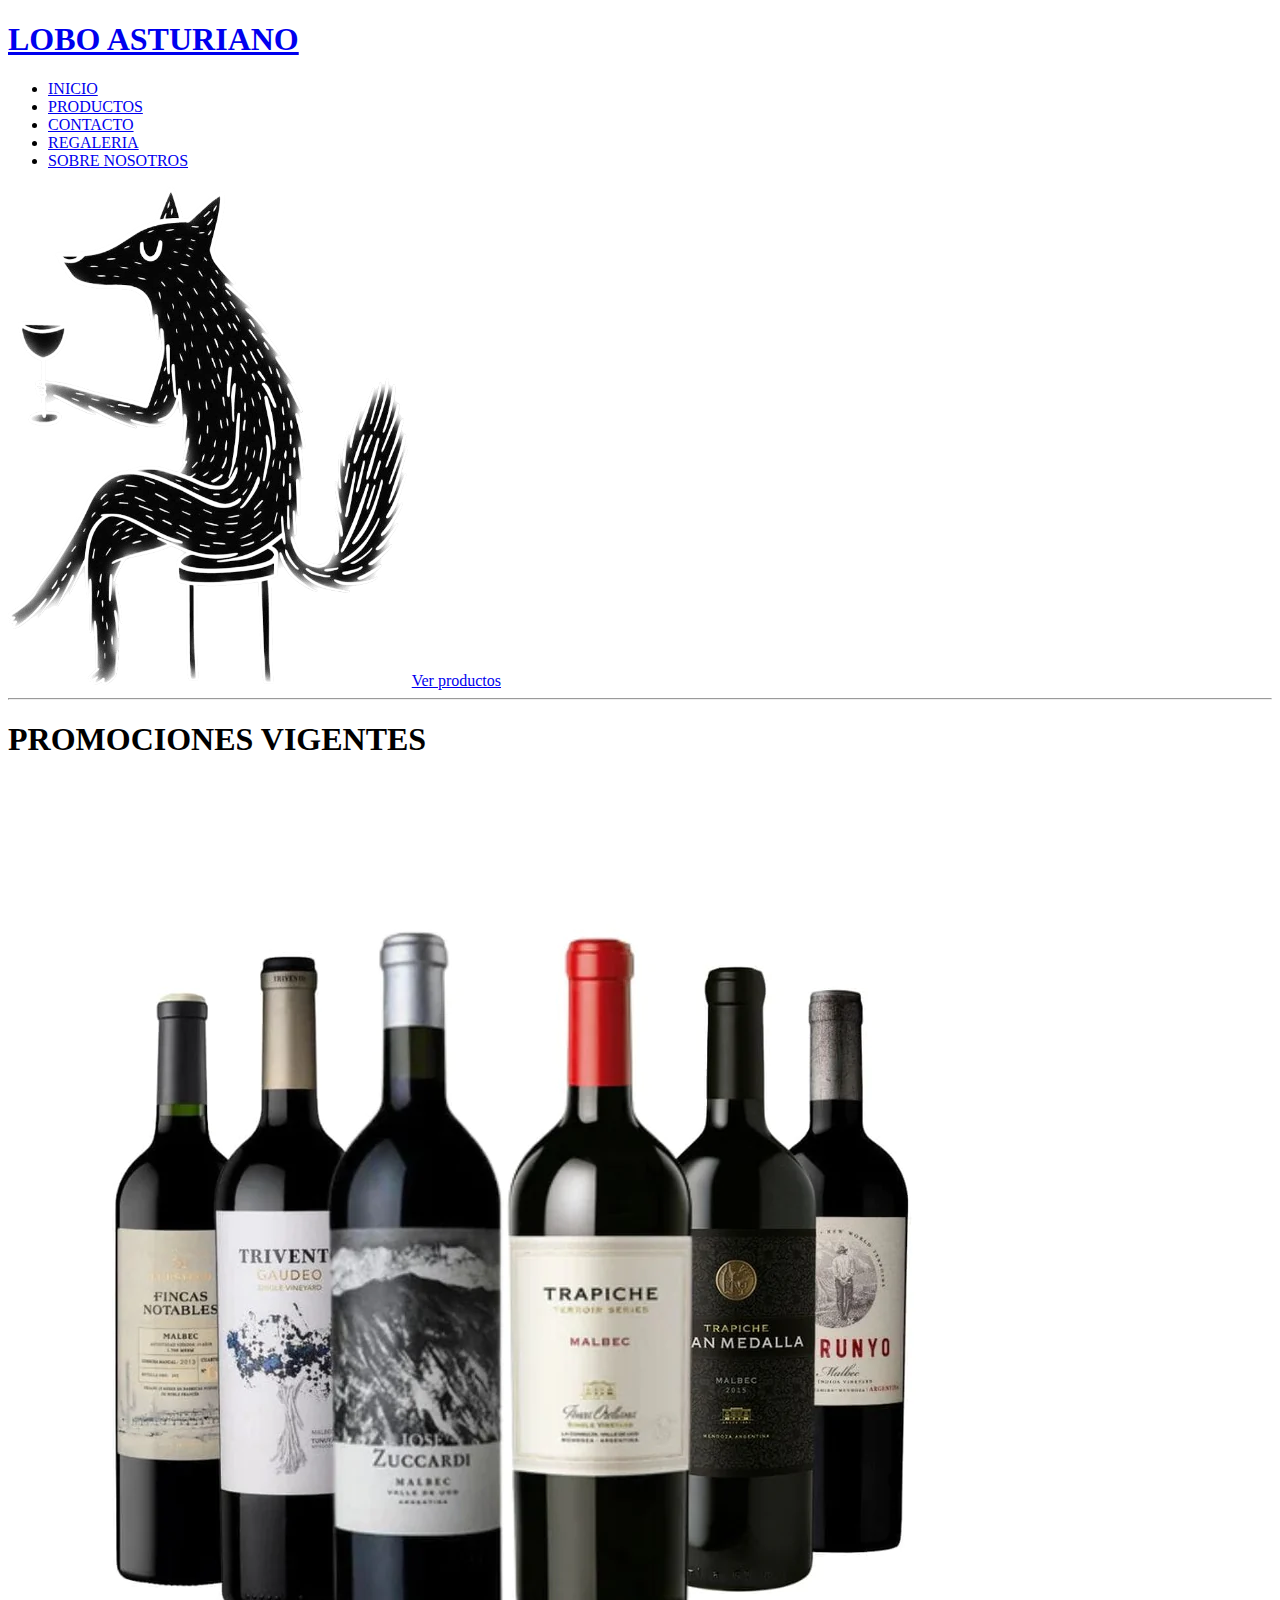
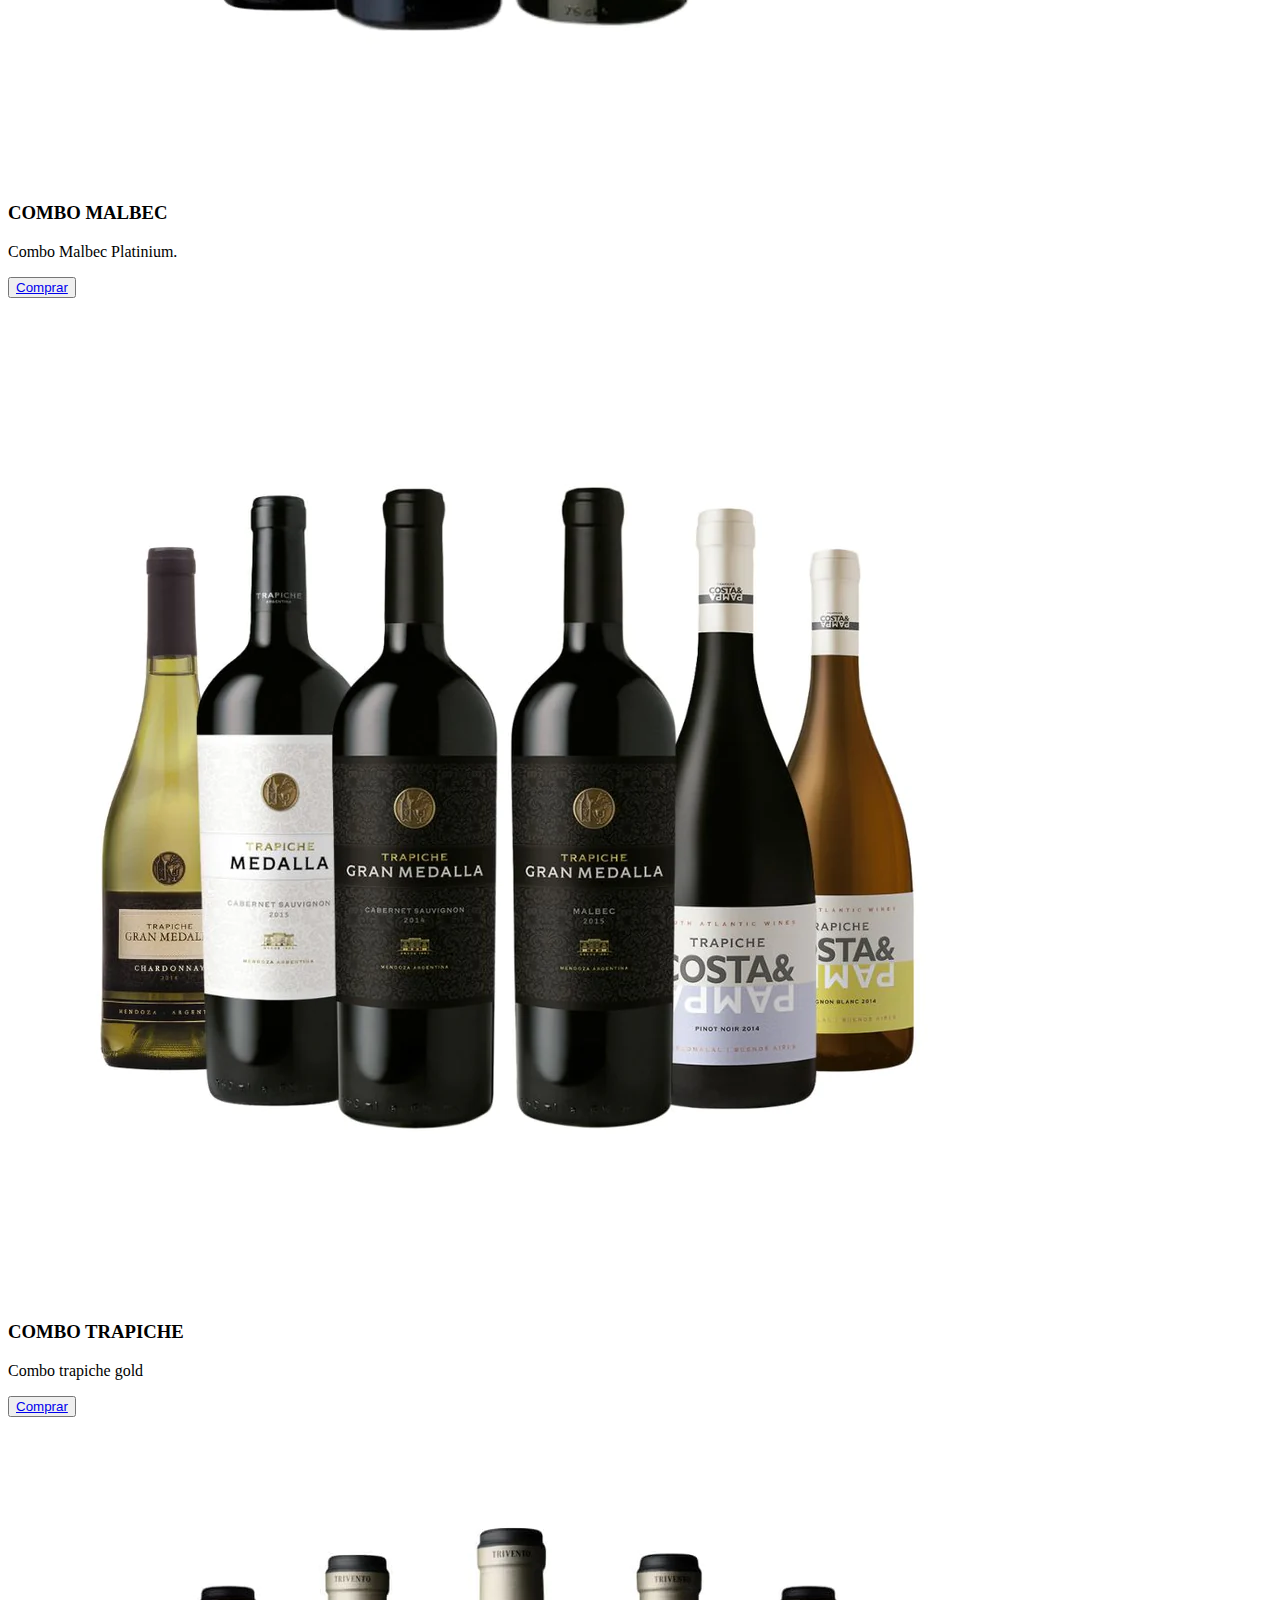
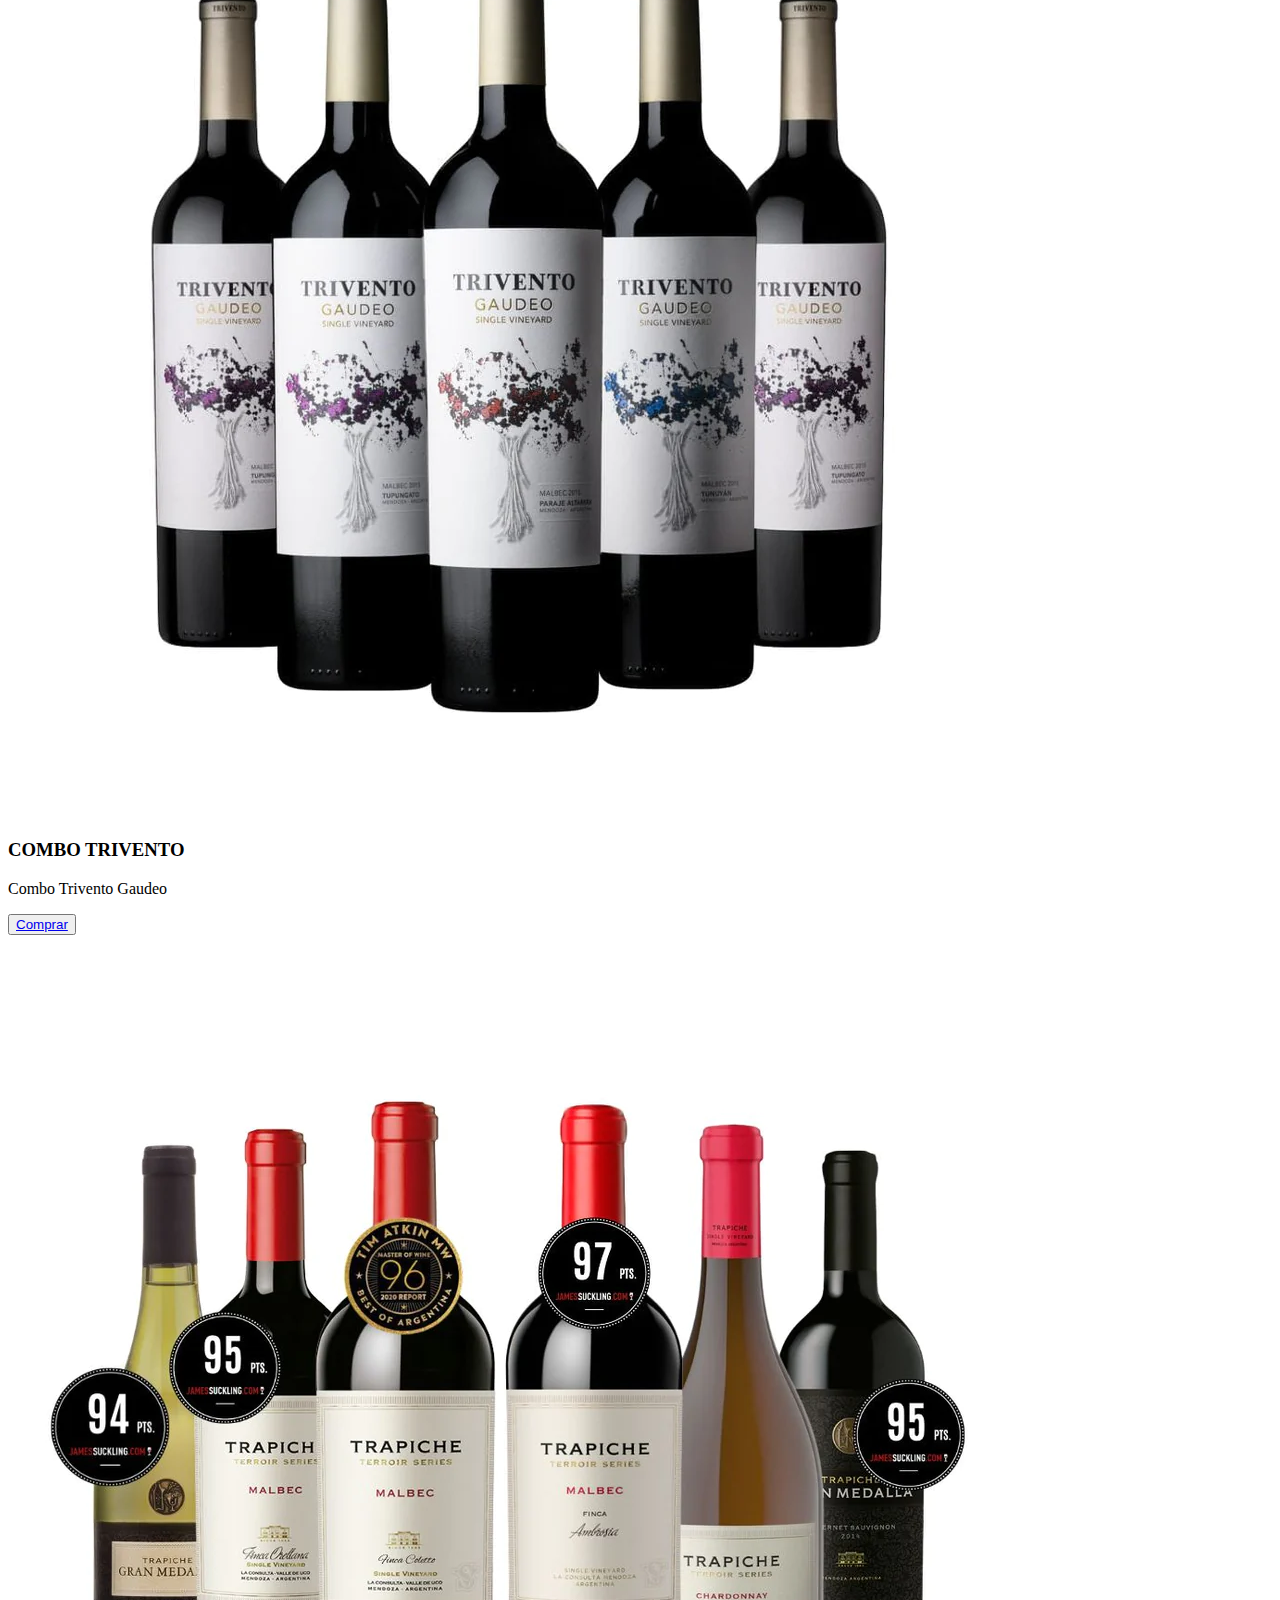
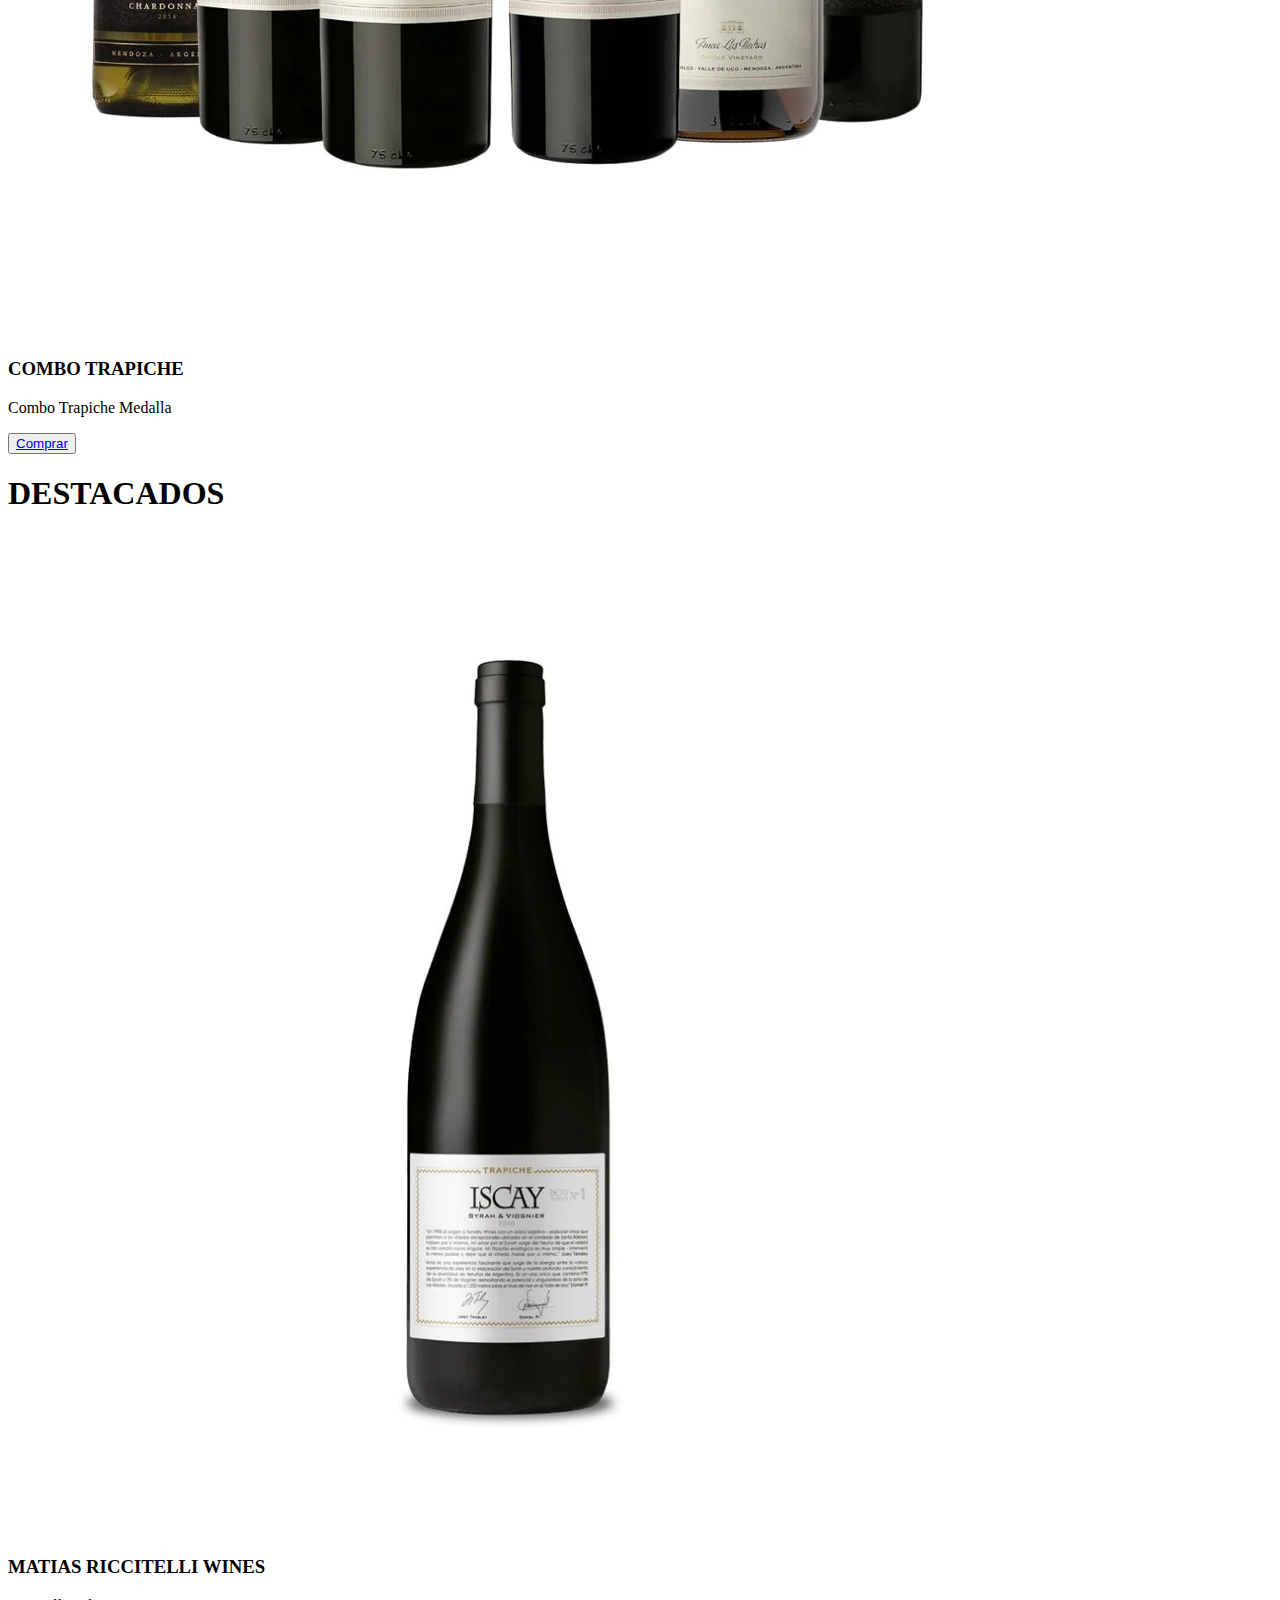
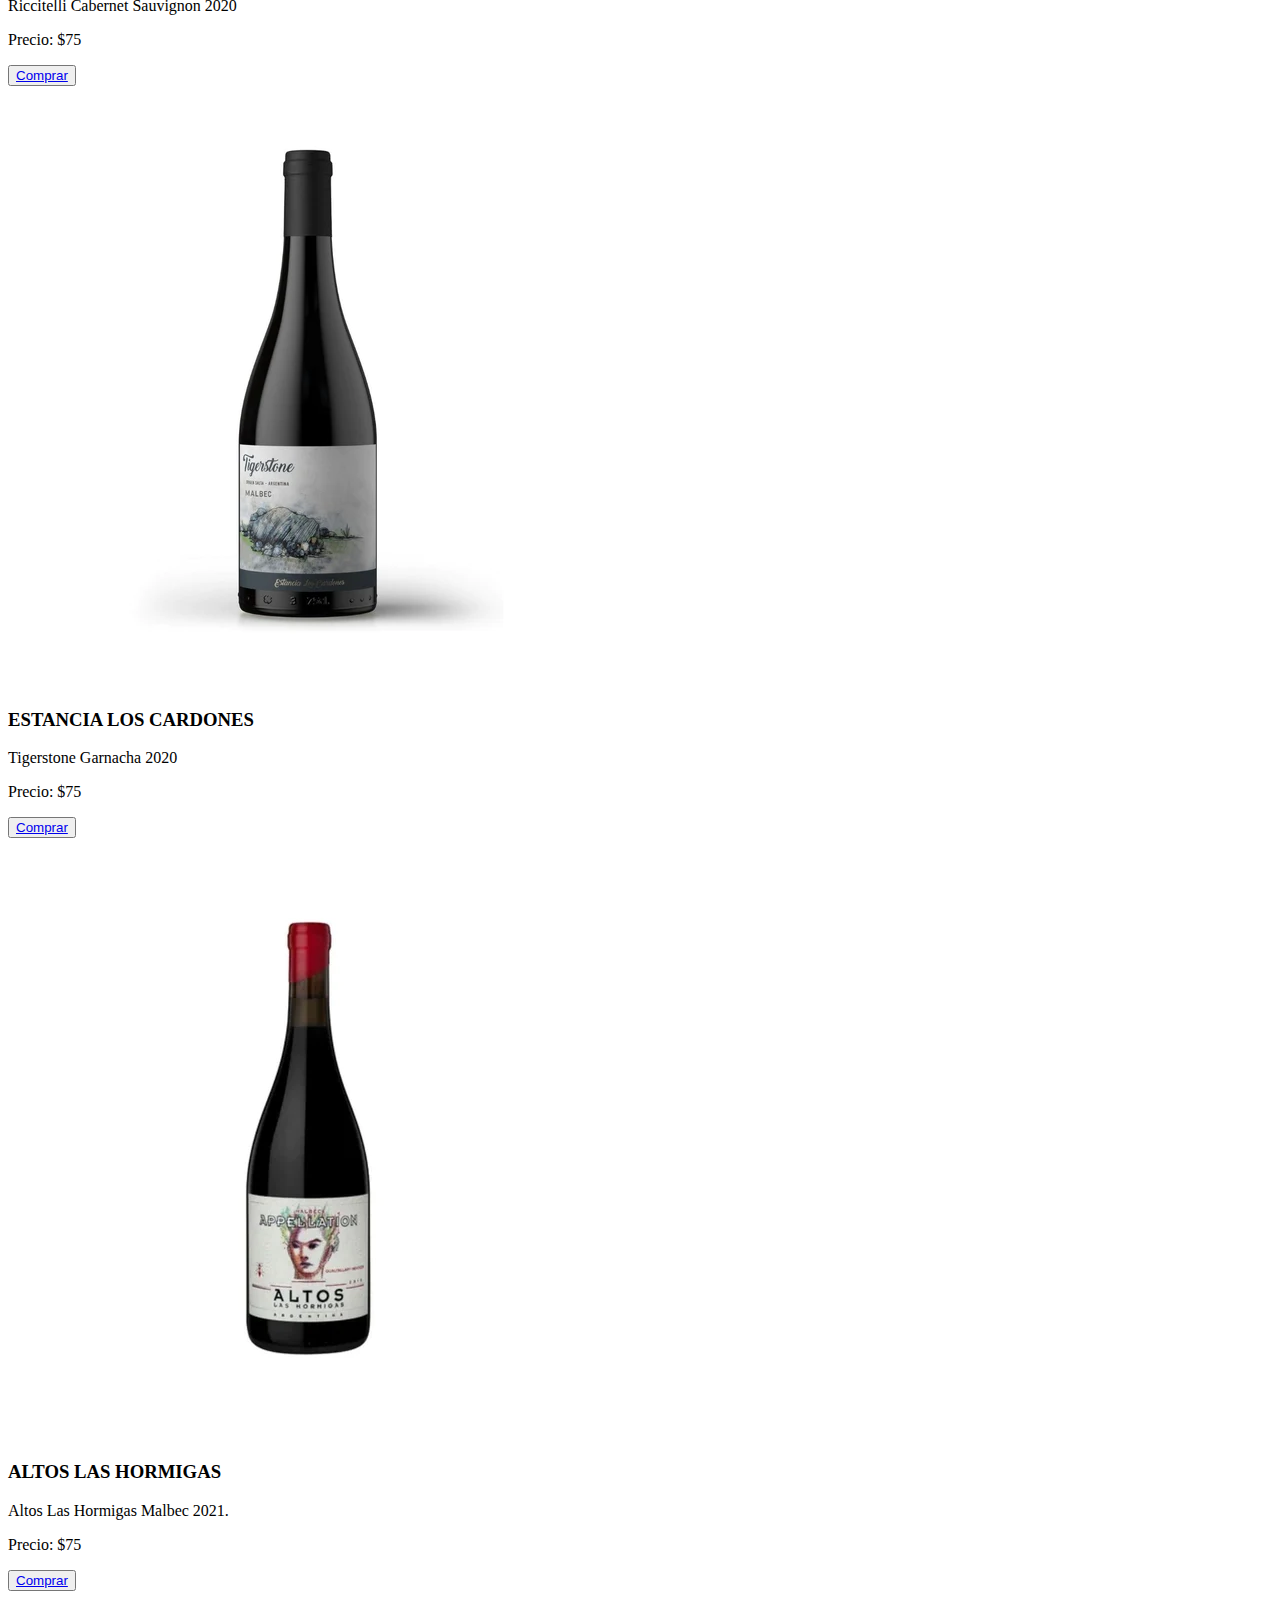
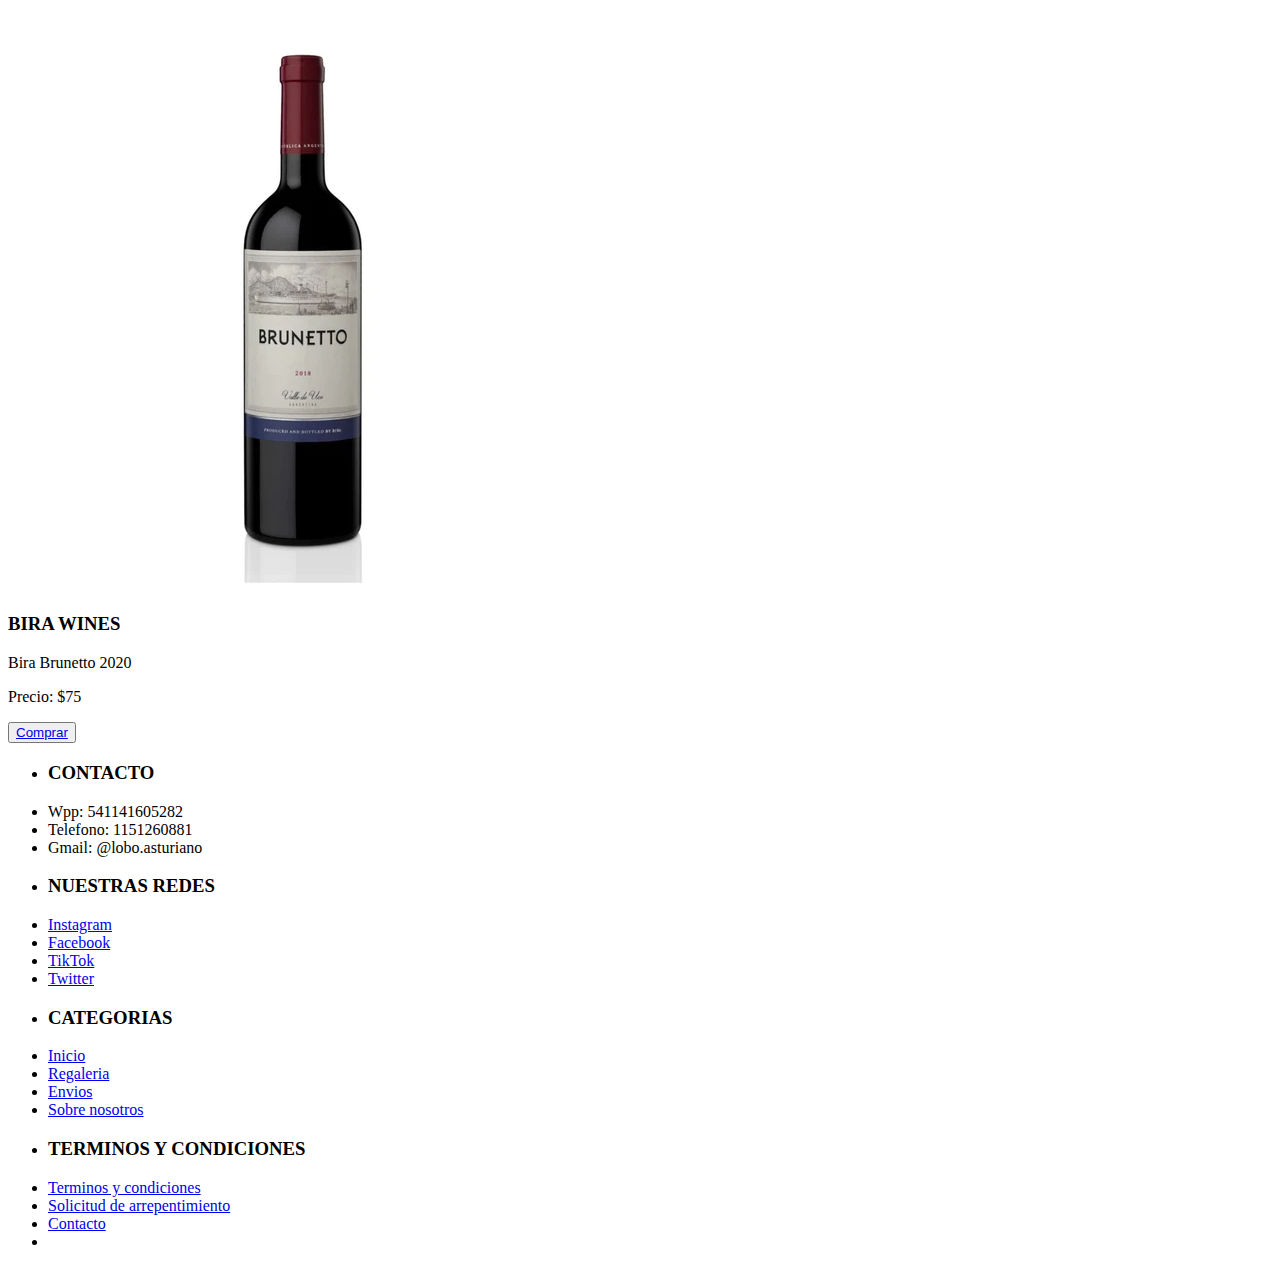
==== index.html @ b6e5e40c "Agregando index" ====
<!DOCTYPE html>
<html lang="es">
<head>
	<meta charset="UTF-8">
	<meta http-equiv="X-UA-Compatible" content="IE=edge">
	<meta name="viewport" content="width=device-width, initial-scale=1.0">	
    <link rel="stylesheet" href="./estilo.css">
    <link rel="shortcut icon" href="./imagenes/favicon.jpeg">
	<title>Lobo Asturiano</title>
</head>

<body>
  <div class="container">
    <!-- Nav -->
    <nav class="main-nav">
      <div class="h1">
        <h1><a href="./index.html">LOBO ASTURIANO</a></h1>
      </div>
      <ul class="main-menu">
        <li><a href="./index.html">INICIO</a></li>
        <li><a href="./paginas/productos.html">PRODUCTOS</a></li>
        <li><a href="./paginas/contacto.html">CONTACTO</a></li>
        <li><a href="#">REGALERIA</a></li>
        <li><a href="#">SOBRE NOSOTROS</a></li>
      </ul>

    </nav>
    <!-- Mas -->
    <header class="mas">
      <img src="./imagenes/LoboLogo.png" alt="LoboLogo" height="500px" width="400px"> 
      <a href="./paginas/productos.html" class="btn">Ver productos <i class="fas fa-chevron-right"></i>
      </a>
    </header>
    <hr>
    <div class="h1-mas"><h1>PROMOCIONES VIGENTES</h1>
    </div>
    <!-- Promos  -->
    <section class="promos">
      <div>
        <img src="./imagenes/combo-malbec.jpeg" alt="Combo">
        <h3>COMBO MALBEC</h3>
        <p> Combo Malbec Platinium.</p>
        <button><a href="#">Comprar</a></button>
      </div>
      <div>
        <img src="./imagenes/combo-gold.jpeg" alt="Combo">
        <h3>COMBO TRAPICHE</h3>
        <p>Combo trapiche gold</p>
        <button><a href="#">Comprar</a></button>
      </div>
      <div>
        <img src="./imagenes/combo-trivento.jpeg" alt="Combo" />
        <h3>COMBO TRIVENTO</h3>
        <p>Combo Trivento Gaudeo</p>
        <button><a href="#">Comprar</a></button>
      </div>
      <div>
        <img src="./imagenes/combo-trapiche.jpeg" alt="Combo" />
        <h3>COMBO TRAPICHE</h3>
        <p>Combo Trapiche Medalla</p>
        <button><a href="#">Comprar</a></button>
      </div>
    </section>
 <div class="h1-destacados"><h1>DESTACADOS</h1>
 </div>
    <!-- Destacados -->
			<section class="promos">
        <div>
          <img src="./imagenes/trapiche-iscay.jpeg" alt="Producto">
          <h3>MATIAS RICCITELLI WINES</h3>
          <p>Riccitelli Cabernet Sauvignon 2020	</p>
          <p>Precio: $75</p>
          <button><a href="#">Comprar</a></button>
        </div>
				<div>
					<img src="./imagenes/tigerstone.jpeg" alt="Moet" />
					<h3>ESTANCIA LOS CARDONES</h3>
					<p>Tigerstone Garnacha 2020</p> 
          <p>Precio: $75</p>
        <button><a href="#">Comprar</a></button>
				</div>
				<div>
					<img src="./imagenes/altos.jpeg" alt="Moet" />
					<h3>ALTOS LAS HORMIGAS</h3>
					<p>Altos Las Hormigas Malbec 2021.</p> 
          <p>Precio: $75</p>
        <button><a href="#">Comprar</a></button>
				</div>
				<div>
					<img src="./imagenes/bira.jpeg" alt="Moet" />
					<h3>BIRA WINES</h3>
					<p>Bira Brunetto 2020</p> 
          <p>Precio: $75</p>
        <button><a href="#">Comprar</a></button>
				</div>
      </section>
    </div>
</body>
</html>
      <!-- Footer Links -->
<footer class="links">
        <div class="links-footer">
          <ul>
            <li><h3>CONTACTO</h3></li>
            <li>Wpp: 541141605282</li>
            <li>Telefono: 1151260881</li>
            <li>Gmail: @lobo.asturiano</li>
          </ul>
          <ul>
            <li><h3>NUESTRAS REDES</h3></li>
            <li><a href="https://instagram.com/lobo.asturiano" alt="Instagram">Instagram</a></li>
            <li><a href="#">Facebook</a></li>
            <li><a href="#">TikTok</a></li>
            <li><a href="#">Twitter</a></li>
          </ul>
          <ul>
            <li><h3>CATEGORIAS</h3></li>
            <li><a href="#">Inicio</a></li>
            <li><a href="#">Regaleria</a></li>
            <li><a href="#">Envios</a></li>
            <li><a href="#">Sobre nosotros</a></li>
          </ul>
          <ul>
            <li><h3>TERMINOS Y CONDICIONES</h3></li>
            <li><a href="#">Terminos y condiciones</a></li>
            <li><a href="#">Solicitud de arrepentimiento</a></li>
            <li><a href="#">Contacto</a></li>
            <li></li>
          </ul>
        </div>
</footer>
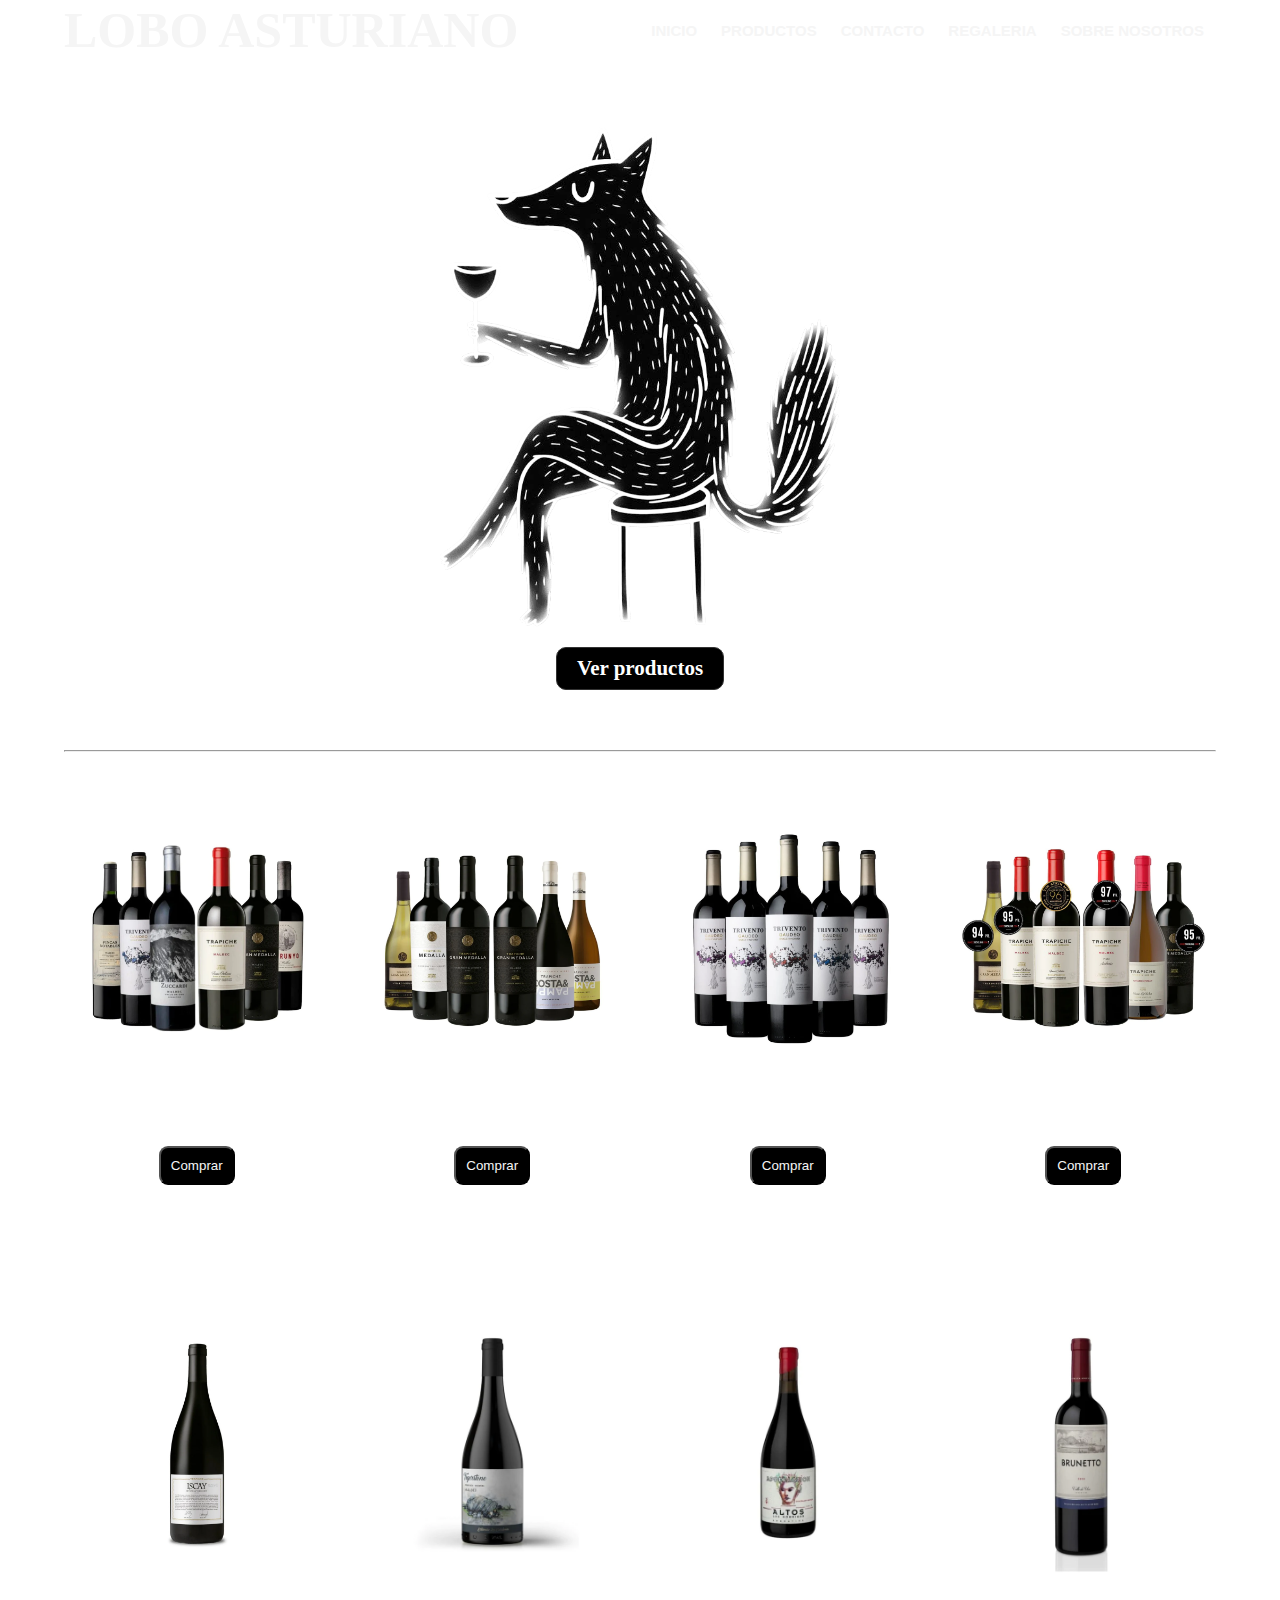
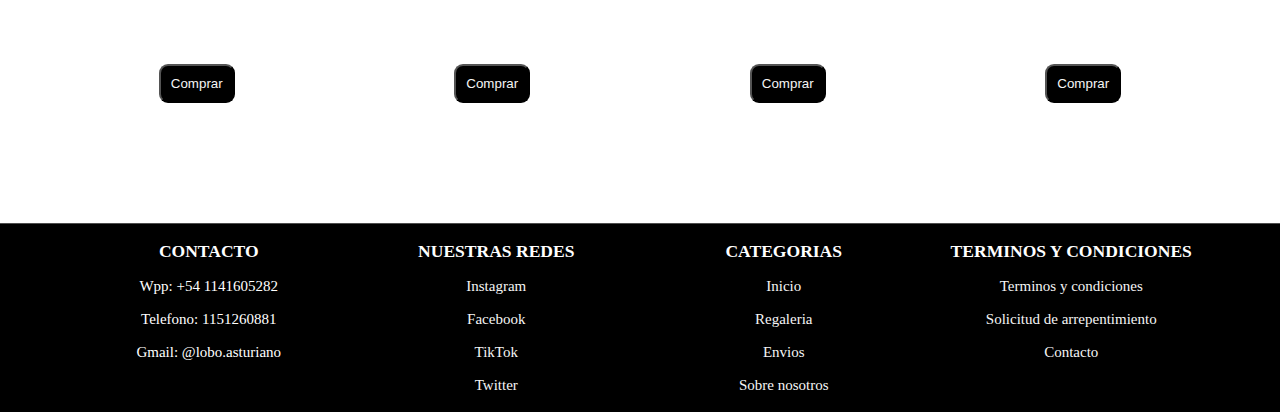
==== commit b8da8dd7: "Poniendo etiquetas <p> en el footer" ====
--- a/index.html
+++ b/index.html
@@ -102,9 +102,9 @@
         <div class="links-footer">
           <ul>
             <li><h3>CONTACTO</h3></li>
-            <li>Wpp: 541141605282</li>
-            <li>Telefono: 1151260881</li>
-            <li>Gmail: @lobo.asturiano</li>
+            <li><p>Wpp: +54 1141605282</p></li>
+            <li><p>Telefono: 1151260881</p></li>
+            <li><p>Gmail: @lobo.asturiano</p></li>
           </ul>
           <ul>
             <li><h3>NUESTRAS REDES</h3></li>
@@ -128,4 +128,4 @@
             <li></li>
           </ul>
         </div>
-</footer>+</footer>
--- a/estilo.css
+++ b/estilo.css
@@ -0,0 +1,367 @@
+* {
+    box-sizing: border-box;
+    margin: 0;
+    padding: 0;
+  }
+  
+  body {
+    background: url("https://s3-us-west-2.amazonaws.com/s.cdpn.io/323039/black-wood-small.jpg");
+    color: #ffffff;
+    font-size: 14px;
+    line-height: 1;
+    margin: 0;
+    padding: 0;
+    text-align: center;
+}
+  a {
+    color: whitesmoke;
+    text-decoration: none;
+  }
+  
+  ul {
+    list-style: none;
+  }
+  
+  .container {
+    width: 90%;
+    max-width: 90%;
+    margin: auto;
+  }
+  
+  /* Nav */
+  .h1 {
+    border-bottom: solid white 1px;
+    font-size: 25px;
+    font-family:'Times New Roman', Times, serif;
+  }
+  .main-nav {
+    display: flex;
+    align-items: center;
+    justify-content: space-between;
+    height: 60px;
+    padding: 20px 0;
+    font-size: 12px;
+  }
+  .main-nav ul {
+    font-size: 18px;
+    display: flex;
+  }
+  
+  .main-nav ul li {
+    padding: 0 12px;
+  }
+  
+  .main-nav ul li a {
+    padding-bottom: 3px;
+  }
+  
+  .main-nav ul li a:hover {
+    border-bottom: 2px solid #b1b0b0;
+  }
+  
+  .main-nav ul.main-menu {
+    font-family: Arial, Helvetica, sans-serif;
+    font-weight: bold;
+    font-size:  15px;
+  }
+  
+  .btn {
+    display: inline-block;
+    border: double #333 1px;
+    border-radius: 10px;
+    font-weight: bold;
+    padding: 10px 20px;
+    background: black;
+    color: #ffffff;
+    font-size: 21px;;
+  }
+  
+  .btn:hover {
+    background-color: #171616;
+  }
+  
+  /* .dark {
+    color: #fff;
+  }
+  
+  .dark .btn {
+    background: #f4f4f4;
+    color: #333;
+  } */
+  
+  /* Mas */
+  .mas {
+    width: 100%;
+    height: 680px;
+    display: flex;
+    flex-direction: column;
+    align-items: center;
+    text-align: center;
+    justify-content: flex-end;
+    padding-bottom: 50px;
+    margin-bottom: 10px;
+  }
+  .h1-mas {
+    font-family:'Times New Roman', Times, serif;
+    margin: 10px 0 15px 0;
+  }
+  .mas h2, .mas p {
+    margin-bottom: 10px;
+  }
+  
+  .mas .btn {
+    margin-top: 20px;
+  }
+  
+  /* Promos */
+  .promos {
+    display: grid;
+    grid-template-columns: repeat(4, 1fr);
+    grid-gap: 30px;
+    margin-bottom: 40px;
+  }
+  .h1-destacados { 
+    padding: 30px 0 10px 0;
+    margin: 0 0 17px 0;
+    font-family:'Times New Roman', Times, serif;
+  }
+  .promos img {
+    border-radius: 15px;
+    width: 100%;
+    margin-bottom: 20px;
+  }
+  
+  .promos h3 {
+    margin-bottom: 5px;
+    font-size: 18px;
+  }
+  
+  .promos button {
+    display: block;
+    margin: 15px auto 0px auto;
+    padding: 10px 10px;
+    background-color: black;
+    color: #fff;
+    border-radius: 9px;
+    cursor: pointer;
+  }
+  .promos button:hover {
+    background-color: #171616;
+
+  } 
+  
+
+   /* Footer Links */
+  .links {
+    margin-top: 120px;
+    border-top: solid rgba(255, 255, 255, 0.301) 1px;
+    background: black;
+    color: #ffffff;
+    font-size: 15px;
+    padding: 10px 65px 10px 65px;
+  }
+  
+  .links-footer {
+    display: grid;
+    grid-template-columns: repeat(4, 1fr);
+    align-items: flex-start;
+    justify-content: center;
+  }
+  
+  .links li {
+    padding: 9px;
+  } 
+
+
+
+/*Formulario contacto*/
+  form {
+    width: 400px;
+    margin: 40px auto 220px 472px;
+    padding: 20px;
+    border: 2px solid #ccc;
+    border-radius: 10px;
+    font-family: Arial, sans-serif;
+  }
+  .form-h1{
+    padding-top: 130px;
+  }
+  label {
+    display: block;
+    margin-bottom: 5px;
+    font-weight: bold;
+  }
+  input[type="text"],
+  input[type="email"] {
+    width: 100%;
+    padding: 8px;
+    margin-bottom: 10px;
+    border: 2px solid #ccc;
+    border-radius: 4px;
+    box-sizing: border-box;
+    font-size: 16px;
+  }
+  input[type="submit"] {
+    background-color: #181918;
+    color: white;
+    padding: 12px 20px;
+    border: none;
+    border-radius: 4px;
+    cursor: pointer;
+    font-size: 16px;
+  }
+
+
+/* Productos */
+.h1-productos {
+  margin: 115px 0 20px 0;
+  font-family:'Times New Roman', Times, serif;
+}
+.body-productos {
+  width: 90%;
+  max-width: 90%;
+  margin: auto;
+}
+
+
+/* Estilos para los productos */
+
+.productos {
+  display: grid;
+  grid-template-columns: repeat(4, 1fr);
+  grid-gap: 20px;
+  margin-bottom: 40px;
+}
+
+.productos img {
+  border-radius: 17px;
+	max-width: 100%;
+  margin-bottom: 20px;
+}
+
+.productos h3 {
+  margin-bottom: 5px;
+}
+
+.productos p {
+	margin: 5px auto auto auto;
+}
+
+.productos button {
+  display: block;
+  margin: 15px auto 5px auto;
+  padding: 10px 10px;
+  background-color: black;
+  color: #fff;
+  border-radius: 9px;
+  cursor: pointer;
+}
+ .productos button:hover {
+	background-color: #3a3a3a;
+} 
+
+
+
+@media only screen and (max-width: 768px) {
+  body {
+    font-size: 12px;
+  }
+
+  .container {
+    width: 100%;
+    max-width: 100%;
+    padding: 0 10px;
+  }
+
+  .h1 {
+    font-size: 20px;
+    border-bottom: none;
+  }
+
+  .main-nav {
+    height: auto;
+    padding: 10px 0;
+    font-size: 12px;
+  }
+
+  .main-nav ul {
+    font-size: 14px;
+    flex-direction: column;
+    align-items: center;
+  }
+
+  .main-nav ul li {
+    padding: 8px 0;
+  }
+
+  .main-nav ul li a {
+    padding-bottom: 0;
+  }
+
+  .mas {
+    height: auto;
+    padding-bottom: 30px;
+    margin-bottom: 0;
+  }
+
+  .h1-mas {
+    font-size: 20px;
+    margin: 8px 0 12px 0;
+  }
+
+  .mas h2,
+  .mas p {
+    margin-bottom: 8px;
+  }
+
+  .mas .btn {
+    margin-top: 16px;
+  }
+
+  .promos {
+    display: grid;
+    grid-template-columns: repeat(2, 1fr);
+    grid-gap: 20px;
+  }
+
+  .h1-destacados {
+    padding: 20px 0 10px 0;
+  }
+
+  .promos img {
+    border-radius: 10px;
+    margin-bottom: 10px;
+    width: 100%;
+  }
+
+  .promos h3 {
+    margin-bottom: 5px;
+    font-size: 18px;
+  }
+
+  .promos button {
+    margin: 10px auto 0;
+    padding: 8px 8px;
+    font-size: 14px;
+  }
+
+  .links {
+    margin-top: 60px;
+    padding: 6px 30px;
+    font-size: 12px;
+  }
+
+  .links li {
+    padding: 6px;
+  }
+
+  form {
+    width: 100%;
+    max-width: 100%;
+    margin: 40px auto 100px auto;
+    padding: 20px;
+  }
+    .productos {
+    grid-template-columns: repeat(2, 1fr);
+  }
+}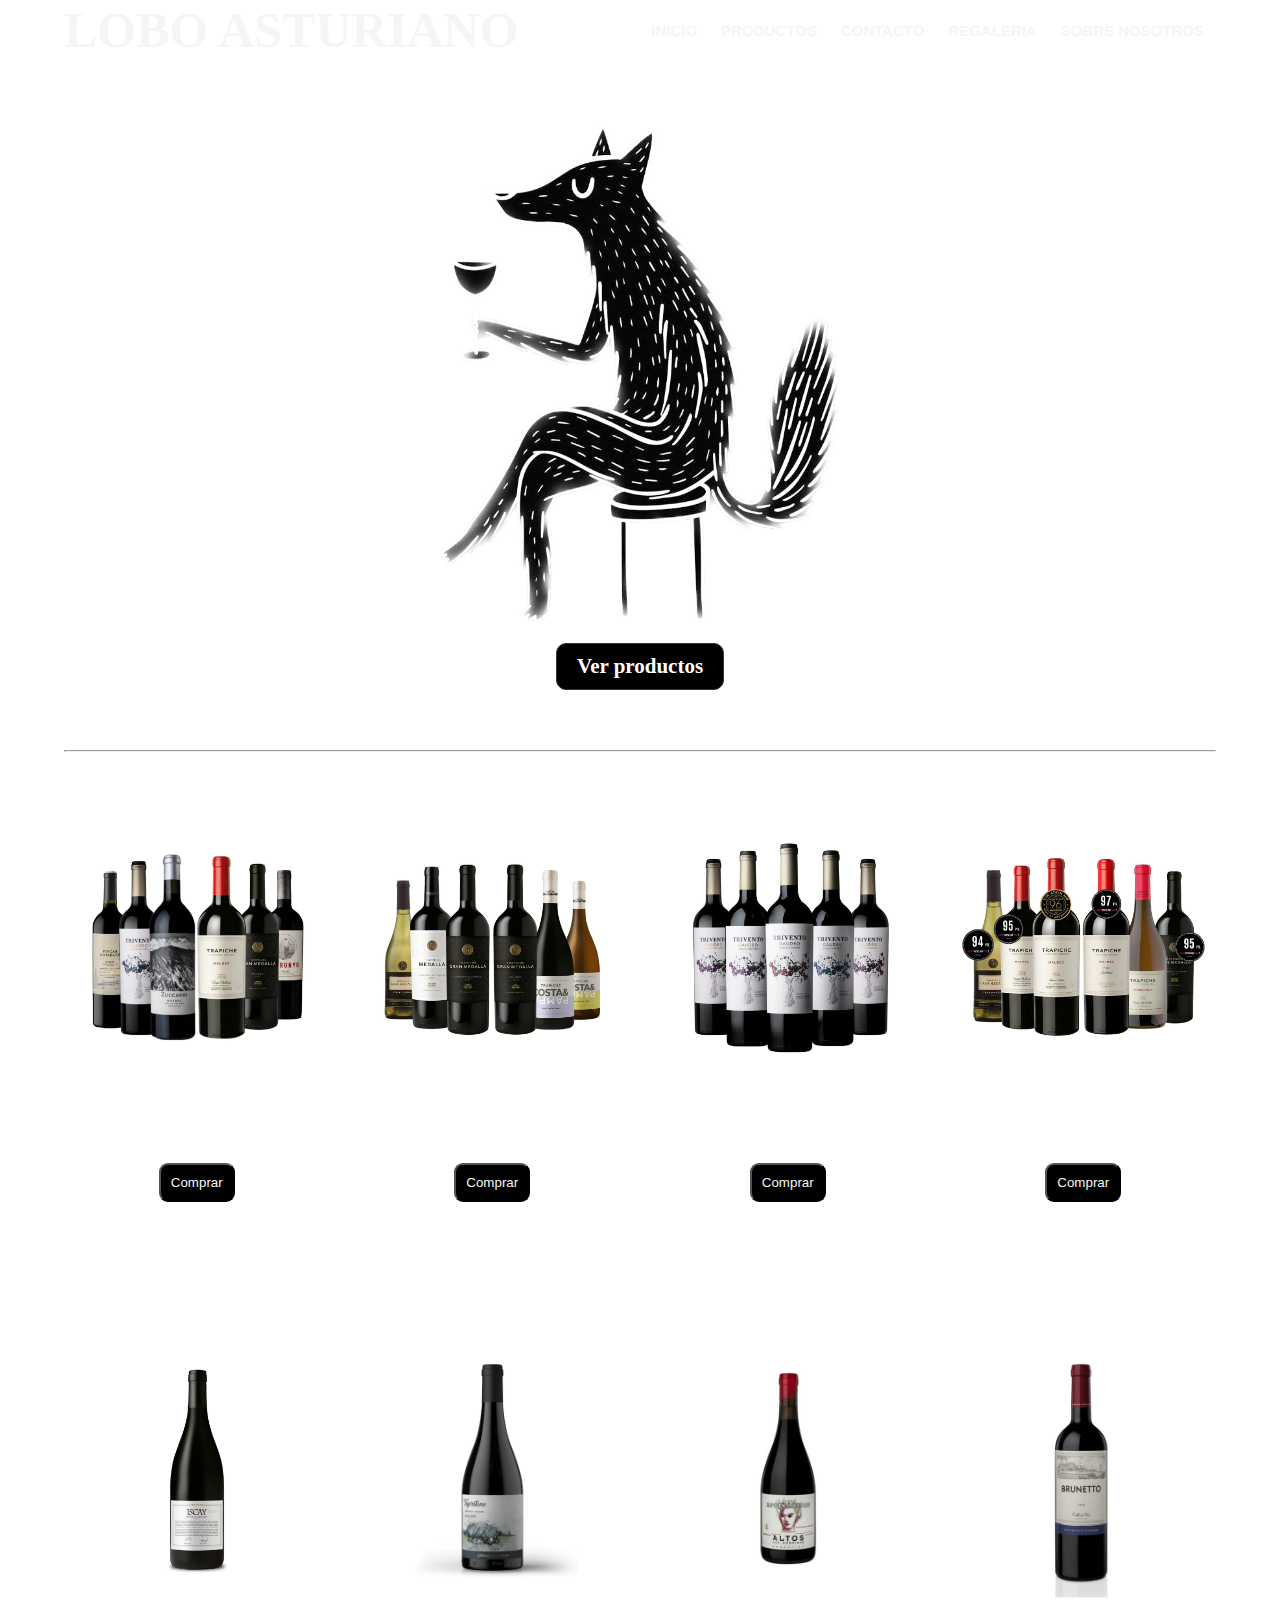
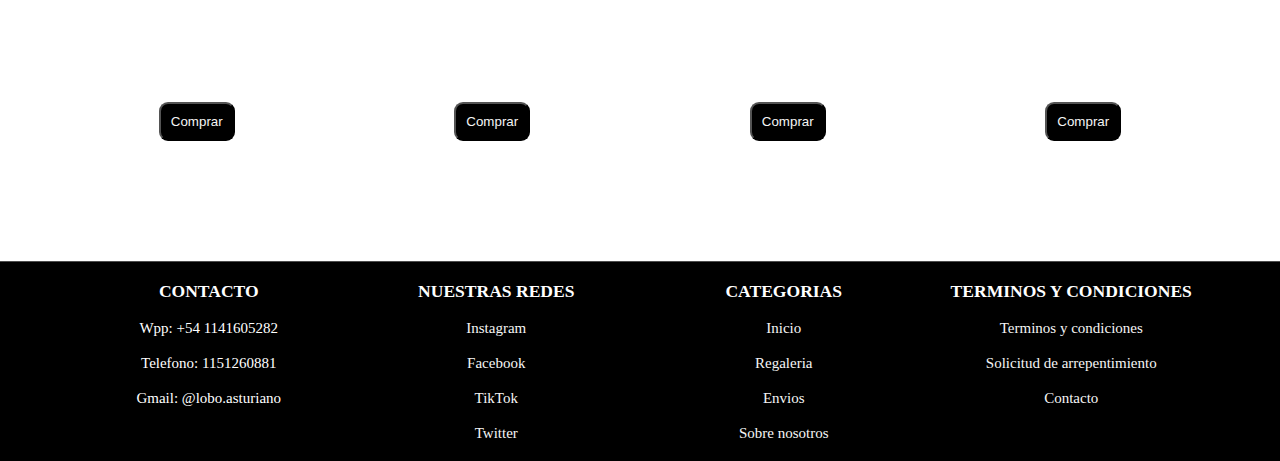
==== commit eac95448: "Actualizando index.html" ====
--- a/index.html
+++ b/index.html
@@ -4,7 +4,7 @@
 	<meta charset="UTF-8">
 	<meta http-equiv="X-UA-Compatible" content="IE=edge">
 	<meta name="viewport" content="width=device-width, initial-scale=1.0">	
-    <link rel="stylesheet" href="./estilo.css">
+    <link rel="stylesheet" href="./style.css">
     <link rel="shortcut icon" href="./imagenes/favicon.jpeg">
 	<title>Lobo Asturiano</title>
 </head>
--- a/style.css
+++ b/style.css
@@ -0,0 +1,363 @@
+* {
+    box-sizing: border-box;
+    margin: 0;
+    padding: 0;
+  }
+  
+  body {
+    background: url("https://s3-us-west-2.amazonaws.com/s.cdpn.io/323039/black-wood-small.jpg");
+    color: #ffffff;
+    text-align: center;
+}
+  a {
+    color: whitesmoke;
+    text-decoration: none;
+  }
+  
+  ul {
+    list-style: none;
+  }
+  
+  .container {
+    width: 90%;
+    max-width: 90%;
+    margin: auto;
+  }
+  
+  /* Nav */
+  .h1 {
+    border-bottom: solid white 1px;
+    font-size: 25px;
+    font-family:'Times New Roman', Times, serif;
+  }
+  .main-nav {
+    display: flex;
+    align-items: center;
+    justify-content: space-between;
+    height: 60px;
+    padding: 20px 0;
+    font-size: 12px;
+  }
+  .main-nav ul {
+    font-size: 18px;
+    display: flex;
+  }
+  
+  .main-nav ul li {
+    padding: 0 12px;
+  }
+  
+  .main-nav ul li a {
+    padding-bottom: 3px;
+  }
+  
+  .main-nav ul li a:hover {
+    border-bottom: 2px solid #b1b0b0;
+  }
+  
+  .main-nav ul.main-menu {
+    font-family: Arial, Helvetica, sans-serif;
+    font-weight: bold;
+    font-size:  15px;
+  }
+  
+  .btn {
+    display: inline-block;
+    border: double #333 1px;
+    border-radius: 10px;
+    font-weight: bold;
+    padding: 10px 20px;
+    background: black;
+    color: #ffffff;
+    font-size: 21px;;
+  }
+  
+  .btn:hover {
+    background-color: #171616;
+  }
+  
+  /* .dark {
+    color: #fff;
+  }
+  
+  .dark .btn {
+    background: #f4f4f4;
+    color: #333;
+  } */
+  
+  /* Mas */
+  .mas {
+    width: 100%;
+    height: 680px;
+    display: flex;
+    flex-direction: column;
+    align-items: center;
+    text-align: center;
+    justify-content: flex-end;
+    padding-bottom: 50px;
+    margin-bottom: 10px;
+  }
+  .h1-mas {
+    font-family:'Times New Roman', Times, serif;
+    margin: 10px 0 15px 0;
+  }
+  .mas h2, .mas p {
+    margin-bottom: 10px;
+  }
+  
+  .mas .btn {
+    margin-top: 20px;
+  }
+  
+  /* Promos */
+  .promos {
+    display: grid;
+    grid-template-columns: repeat(4, 1fr);
+    grid-gap: 30px;
+    margin-bottom: 40px;
+  }
+  .h1-destacados { 
+    padding: 30px 0 10px 0;
+    margin: 0 0 17px 0;
+    font-family:'Times New Roman', Times, serif;
+  }
+  .promos img {
+    border-radius: 15px;
+    width: 100%;
+    margin-bottom: 20px;
+  }
+  
+  .promos h3 {
+    margin-bottom: 5px;
+    font-size: 18px;
+  }
+  
+  .promos button {
+    display: block;
+    margin: 15px auto 0px auto;
+    padding: 10px 10px;
+    background-color: black;
+    color: #fff;
+    border-radius: 9px;
+    cursor: pointer;
+  }
+  .promos button:hover {
+    background-color: #171616;
+
+  } 
+  
+
+   /* Footer Links */
+  .links {
+    margin-top: 120px;
+    border-top: solid rgba(255, 255, 255, 0.301) 1px;
+    background: black;
+    color: #ffffff;
+    font-size: 15px;
+    padding: 10px 65px 10px 65px;
+  }
+  
+  .links-footer {
+    display: grid;
+    grid-template-columns: repeat(4, 1fr);
+    align-items: flex-start;
+    justify-content: center;
+  }
+  
+  .links li {
+    padding: 9px;
+  } 
+
+
+
+/*Formulario contacto*/
+  form {
+    width: 400px;
+    margin: 40px auto 220px 472px;
+    padding: 20px;
+    border: 2px solid #ccc;
+    border-radius: 10px;
+    font-family: Arial, sans-serif;
+  }
+  .form-h1{
+    padding-top: 130px;
+  }
+  label {
+    display: block;
+    margin-bottom: 5px;
+    font-weight: bold;
+  }
+  input[type="text"],
+  input[type="email"] {
+    width: 100%;
+    padding: 8px;
+    margin-bottom: 10px;
+    border: 2px solid #ccc;
+    border-radius: 4px;
+    box-sizing: border-box;
+    font-size: 16px;
+  }
+  input[type="submit"] {
+    background-color: #181918;
+    color: white;
+    padding: 12px 20px;
+    border: none;
+    border-radius: 4px;
+    cursor: pointer;
+    font-size: 16px;
+  }
+
+
+/* Productos */
+.h1-productos {
+  margin: 115px 0 20px 0;
+  font-family:'Times New Roman', Times, serif;
+}
+.body-productos {
+  width: 90%;
+  max-width: 90%;
+  margin: auto;
+}
+
+
+/* Estilos para los productos */
+
+.productos {
+  display: grid;
+  grid-template-columns: repeat(4, 1fr);
+  grid-gap: 20px;
+  margin-bottom: 40px;
+}
+
+.productos img {
+  border-radius: 17px;
+	max-width: 100%;
+  margin-bottom: 20px;
+}
+
+.productos h3 {
+  margin-bottom: 5px;
+}
+
+.productos p {
+	margin: 5px auto auto auto;
+}
+
+.productos button {
+  display: block;
+  margin: 15px auto 5px auto;
+  padding: 10px 10px;
+  background-color: black;
+  color: #fff;
+  border-radius: 9px;
+  cursor: pointer;
+}
+ .productos button:hover {
+	background-color: #3a3a3a;
+} 
+
+
+
+@media only screen and (max-width: 768px) {
+  body {
+    font-size: 12px;
+  }
+
+  .container {
+    width: 100%;
+    max-width: 100%;
+    padding: 0 10px;
+  }
+
+  .h1 {
+    font-size: 20px;
+    border-bottom: none;
+  }
+
+  .main-nav {
+    height: auto;
+    padding: 10px 0;
+    font-size: 12px;
+  }
+
+  .main-nav ul {
+    font-size: 14px;
+    flex-direction: column;
+    align-items: center;
+  }
+
+  .main-nav ul li {
+    padding: 8px 0;
+  }
+
+  .main-nav ul li a {
+    padding-bottom: 0;
+  }
+
+  .mas {
+    height: auto;
+    padding-bottom: 30px;
+    margin-bottom: 0;
+  }
+
+  .h1-mas {
+    font-size: 20px;
+    margin: 8px 0 12px 0;
+  }
+
+  .mas h2,
+  .mas p {
+    margin-bottom: 8px;
+  }
+
+  .mas .btn {
+    margin-top: 16px;
+  }
+
+  .promos {
+    display: grid;
+    grid-template-columns: repeat(2, 1fr);
+    grid-gap: 20px;
+  }
+
+  .h1-destacados {
+    padding: 20px 0 10px 0;
+  }
+
+  .promos img {
+    border-radius: 10px;
+    margin-bottom: 10px;
+    width: 100%;
+  }
+
+  .promos h3 {
+    margin-bottom: 5px;
+    font-size: 18px;
+  }
+
+  .promos button {
+    margin: 10px auto 0;
+    padding: 8px 8px;
+    font-size: 14px;
+  }
+
+  .links {
+    margin-top: 60px;
+    padding: 6px 30px;
+    font-size: 12px;
+  }
+
+  .links li {
+    padding: 6px;
+  }
+
+  form {
+    width: 100%;
+    max-width: 100%;
+    margin: 40px auto 100px auto;
+    padding: 20px;
+  }
+    .productos {
+    grid-template-columns: repeat(2, 1fr);
+  }
+}
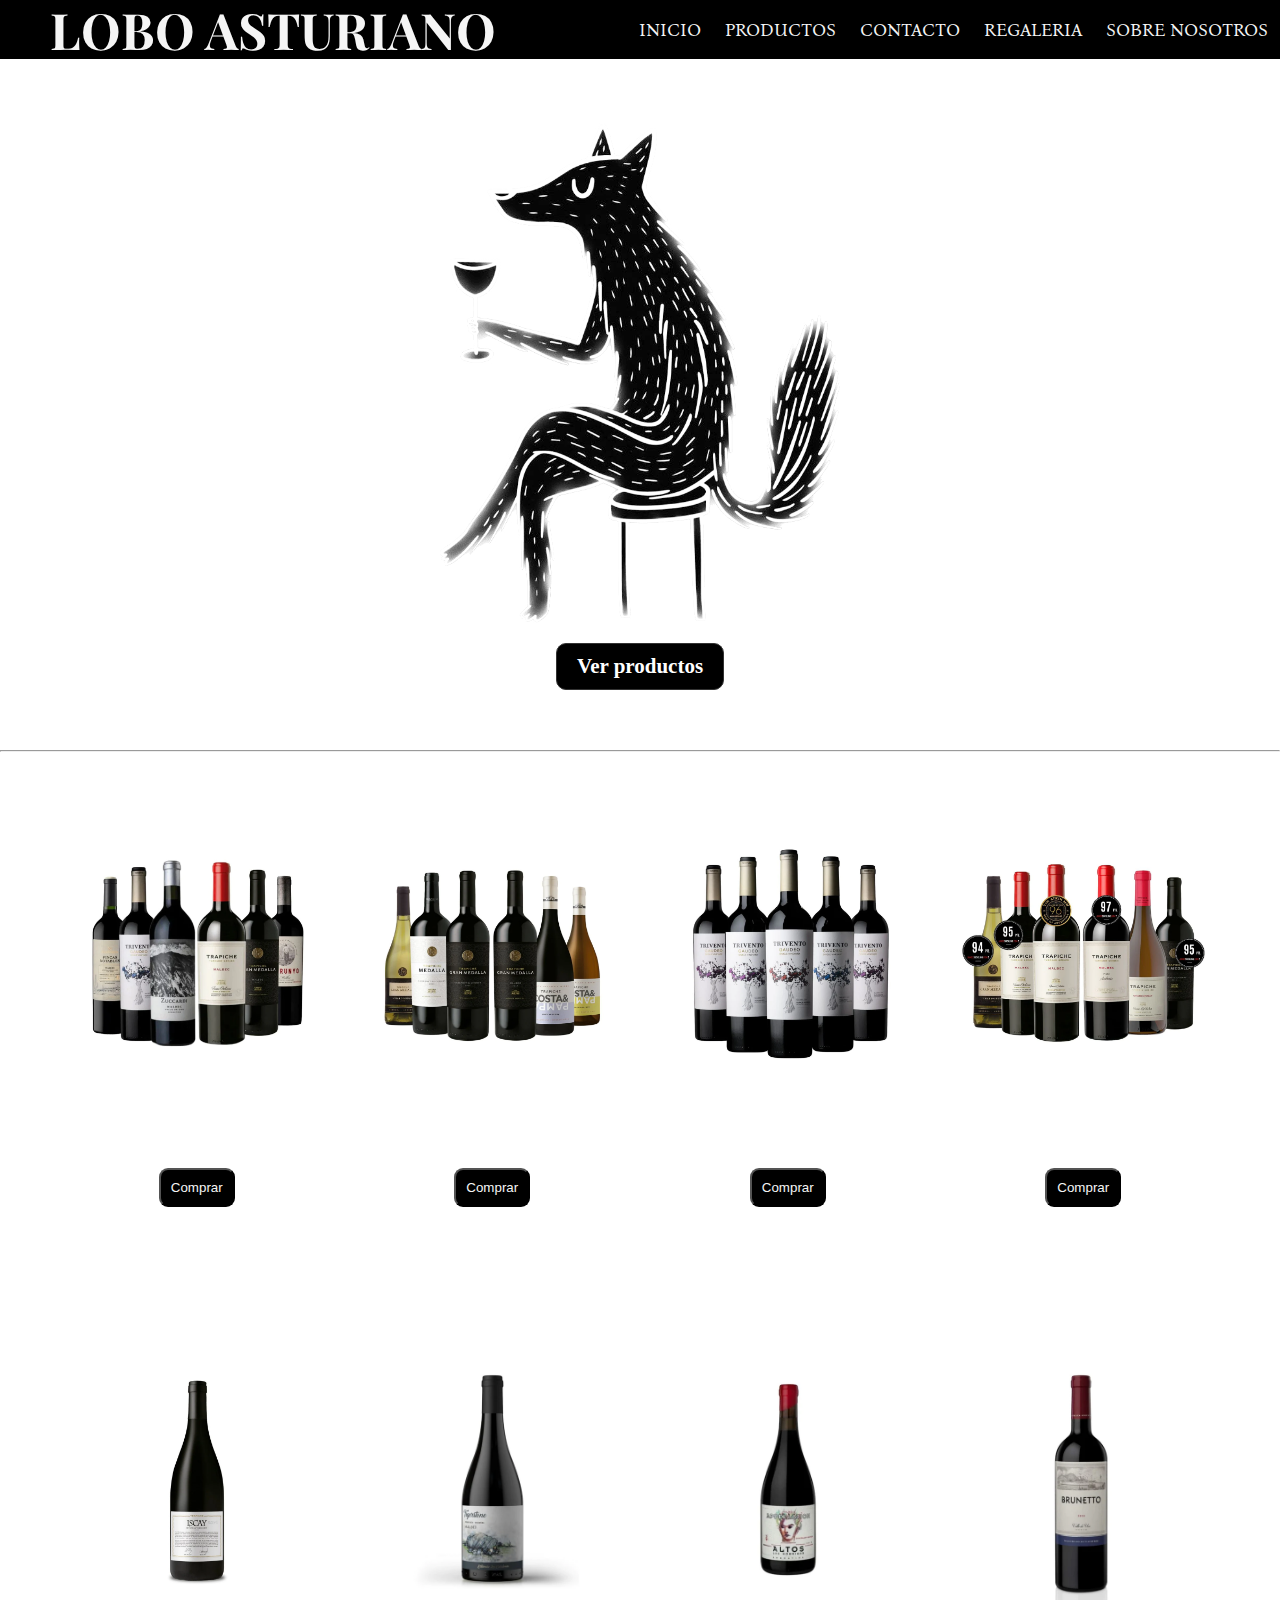
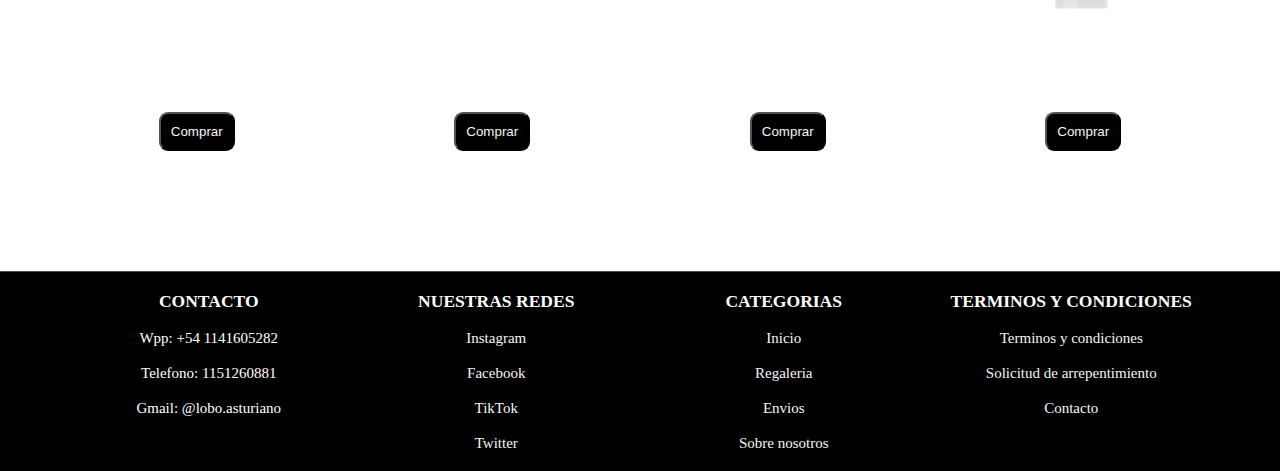
==== commit e77cf62e: "Actualizando index.html" ====
--- a/index.html
+++ b/index.html
@@ -6,6 +6,8 @@
 	<meta name="viewport" content="width=device-width, initial-scale=1.0">	
     <link rel="stylesheet" href="./style.css">
     <link rel="shortcut icon" href="./imagenes/favicon.jpeg">
+    <link href="https://fonts.googleapis.com/css2?family=Playfair+Display&display=swap" rel="stylesheet">
+    <link href="https://fonts.googleapis.com/css2?family=Bona+Nova&display=swap" rel="stylesheet">
 	<title>Lobo Asturiano</title>
 </head>
 
--- a/style.css
+++ b/style.css
@@ -19,24 +19,23 @@
   }
   
   .container {
-    width: 90%;
-    max-width: 90%;
     margin: auto;
   }
   
   /* Nav */
   .h1 {
+    padding-left: 50px;
+    font-size: 25px;
+    font-family: 'Playfair Display', serif;
+  }
+  .main-nav {
     border-bottom: solid white 1px;
-    font-size: 25px;
-    font-family:'Times New Roman', Times, serif;
-  }
-  .main-nav {
+    background-color: black;
     display: flex;
     align-items: center;
     justify-content: space-between;
     height: 60px;
-    padding: 20px 0;
-    font-size: 12px;
+    font-size: 14px;
   }
   .main-nav ul {
     font-size: 18px;
@@ -52,13 +51,12 @@
   }
   
   .main-nav ul li a:hover {
-    border-bottom: 2px solid #b1b0b0;
+    border-bottom: 2px solid white;
   }
   
   .main-nav ul.main-menu {
-    font-family: Arial, Helvetica, sans-serif;
-    font-weight: bold;
-    font-size:  15px;
+    font-family: 'Bona Nova', serif;
+    font-size:  18px;
   }
   
   .btn {
@@ -76,14 +74,6 @@
     background-color: #171616;
   }
   
-  /* .dark {
-    color: #fff;
-  }
-  
-  .dark .btn {
-    background: #f4f4f4;
-    color: #333;
-  } */
   
   /* Mas */
   .mas {
@@ -98,7 +88,7 @@
     margin-bottom: 10px;
   }
   .h1-mas {
-    font-family:'Times New Roman', Times, serif;
+    font-family: 'Playfair Display', serif;
     margin: 10px 0 15px 0;
   }
   .mas h2, .mas p {
@@ -111,6 +101,8 @@
   
   /* Promos */
   .promos {
+    max-width: 90%;
+    margin: auto;
     display: grid;
     grid-template-columns: repeat(4, 1fr);
     grid-gap: 30px;
@@ -119,7 +111,7 @@
   .h1-destacados { 
     padding: 30px 0 10px 0;
     margin: 0 0 17px 0;
-    font-family:'Times New Roman', Times, serif;
+    font-family: 'Playfair Display', serif;
   }
   .promos img {
     border-radius: 15px;
@@ -129,7 +121,7 @@
   
   .promos h3 {
     margin-bottom: 5px;
-    font-size: 18px;
+    font-size: 17px;
   }
   
   .promos button {
@@ -177,9 +169,10 @@
     padding: 20px;
     border: 2px solid #ccc;
     border-radius: 10px;
-    font-family: Arial, sans-serif;
+    font-family: 'Playfair Display', serif;
   }
   .form-h1{
+    font-family: 'Playfair Display', serif;
     padding-top: 130px;
   }
   label {
@@ -210,8 +203,8 @@
 
 /* Productos */
 .h1-productos {
-  margin: 115px 0 20px 0;
-  font-family:'Times New Roman', Times, serif;
+  margin: 30px 0 20px 0;
+  font-family: 'Playfair Display', serif;
 }
 .body-productos {
   width: 90%;
